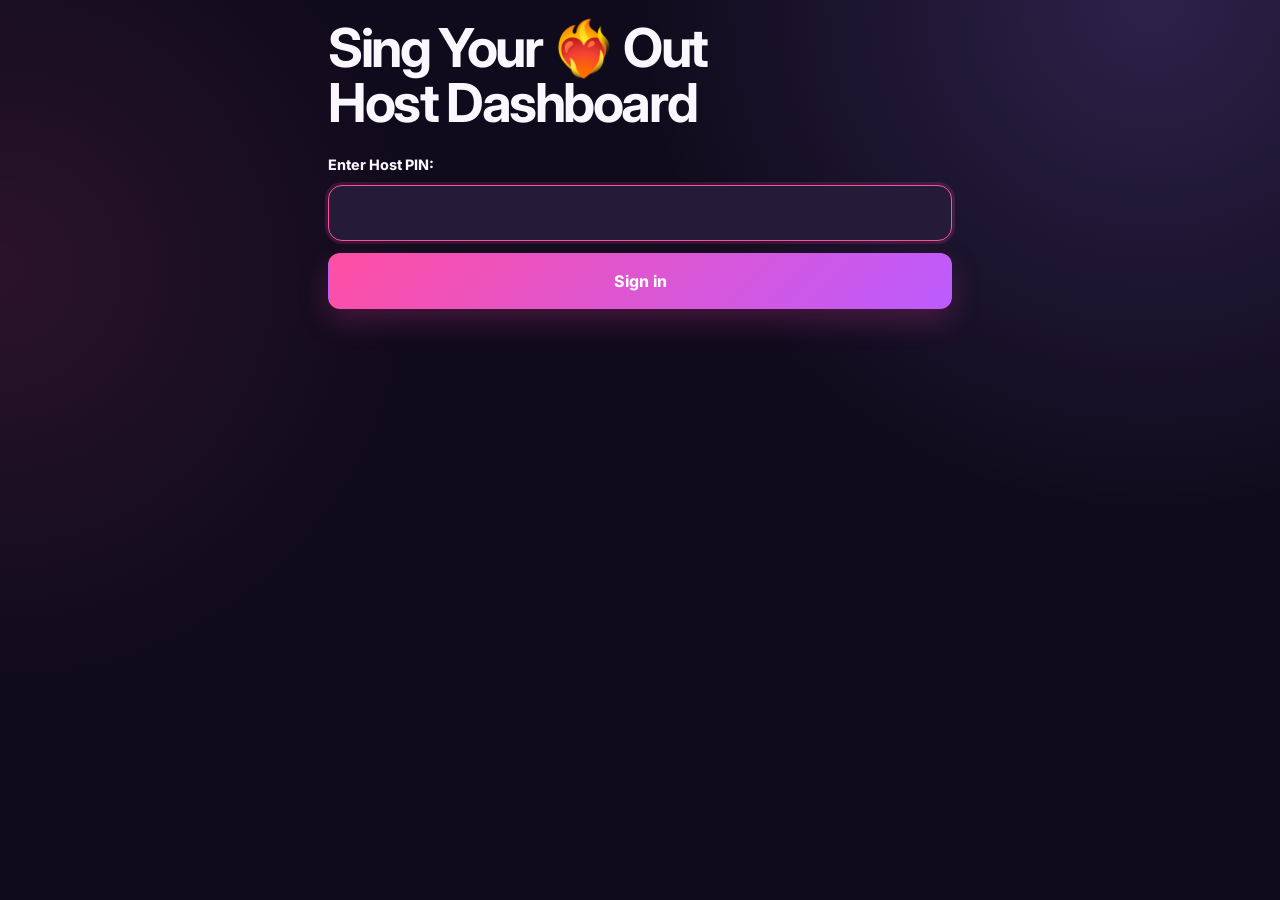
==== admin/index.html @ a412c14e "update default volume to 90% in admin controls and tests" ====
<!doctype html>
<html lang="en">

<head>
  <meta charset="utf-8">
  <meta name="viewport" content="width=device-width,initial-scale=1">
  <meta name="referrer" content="no-referrer">
  <meta http-equiv="Content-Security-Policy"
    content="default-src 'self'; connect-src https://karaoke-search-relay.oldschoolvirgo.workers.dev; script-src 'self'; style-src 'self'; base-uri 'none'; form-action 'none'">
  <title>Sing Your ❤️‍🔥 Out | Host Dashboard</title>
  <link rel="stylesheet" href="admin.css">
  <link rel="icon" type="image/x-icon" href="../favicon.ico" />
  <script src="admin.js" defer></script>
</head>

<body>
  <main>
    <header>
      <h1>Sing Your ❤️‍🔥 Out<br>Host Dashboard</h1>
    </header>
    <p id="message" role="status" aria-live="polite"></p>
    <form id="login-form">
      <label for="pin">Enter Host PIN:</label>
      <input id="pin" type="password" inputmode="numeric" pattern="[0-9]{6}" minlength="6" maxlength="6"
        autocomplete="off" required>
      <button id="login-button" type="submit">Sign in</button>
    </form>
    <section id="dashboard" hidden>
      <form id="party-form"><label for="party">Party ID</label>
        <input id="party" maxlength="80" inputmode="numeric" pattern="[0-9]{1,80}" autocapitalize="none"
          spellcheck="false" required>
        <button type="submit">View party</button>
      </form>
      <h2 id="selected-party">Select a party</h2>
      <p id="freshness">No data loaded</p>
      <section aria-labelledby="volume-heading">
        <h2 id="volume-heading">Volume</h2>
        <div class="volume-controls">
          <button id="volume-down" type="button" aria-label="Decrease volume by 5 percent">-</button>
          <output id="volume-value" aria-live="polite">90%</output>
          <button id="volume-up" type="button" aria-label="Increase volume by 5 percent">+</button>
          <button id="send-volume" type="button" disabled>Set</button>
        </div>
        <p id="volume-status" role="status">Choose a volume, then press Set.</p>
      </section>
      <section>
        <h2>Loudness</h2>
        <button id="send-off" type="button" aria-pressed="false" disabled>Off</button>
        <button id="send-quiet" type="button" aria-pressed="false" disabled>Quiet</button>
        <button id="send-normal" type="button" aria-pressed="false" disabled>Normal</button>
        <button id="send-loud" type="button" aria-pressed="false" disabled>Loud</button>
        <p id="loudness-state" role="status">Loudness: Unavailable</p>
        <p class="hint">Quiet, Normal and Loud apply to this song only. Track changes return to Off.
          Confirmed laptop state updates with the dashboard.</p>
        <p id="command-status" role="status">No command sent.</p>
      </section>
      <form id="announcement-form" aria-labelledby="announcement-heading">
        <h2 id="announcement-heading">Announcement</h2>
        <label for="announcement-title">Title</label><input id="announcement-title" type="text">
        <label for="announcement-message">Message</label><textarea id="announcement-message" rows="3"></textarea>
        <p class="hint">Keep announcements concise for easy reading on guest phones.</p>
        <button id="announcement-send" type="submit" disabled>Send Announcement</button>
        <p id="announcement-status" role="status" aria-live="polite"></p>
      </form>
      <section aria-labelledby="estimate-title">
        <h2 id="estimate-title">Estimated Queue</h2>
        <p id="estimate-count">Queue not loaded</p>
        <p id="estimate-duration">Duration unavailable</p>
        <p id="estimate-end">Est. end: --</p>
        <p id="estimate-unknown" class="hint"></p>
        <p class="hint">Approximate, assuming continuous playback. Includes full playing-song durations.</p>
      </section>
      <section>
        <h2>Player</h2>
        <div class="player-controls">
          <button id="send-restart" type="button" disabled>RESTART</button>
          <button id="send-play-pause" type="button" disabled>PLAY / PAUSE</button><button id="send-next" type="button"
            disabled>NEXT</button>
          <button id="send-reshuffle" type="button" disabled>RESHUFFLE</button>
        </div>
      </section>
      <form id="settings-form">
        <label for="song-limit">Max Songs Per Guest</label>
        <input id="song-limit" type="number" min="1" max="20" step="1" required disabled>
        <p id="settings-current" class="hint">Current limit: not loaded</p>
        <button id="settings-save" type="submit" disabled>Save</button>
        <p id="queue-state-current" class="hint">Queue status: not loaded</p>
        <button id="queue-state-action" type="button" disabled>Close queue</button>
        <p id="settings-message" role="status" aria-live="polite"></p>
      </form>
      <section>
        <h2>Worker</h2>
        <p id="worker-status">No data loaded</p>
        <p id="worker-contact"></p>
        <p id="current-uri"></p>
      </section>
      <section aria-label="Party lifecycle">
        <p id="party-status">Select a party</p>
        <p id="party-times"></p>
        <button id="party-start" type="button" hidden>Start Party</button>
        <button id="party-end" type="button" hidden>End Party</button>
        <p id="party-message" role="status"></p>
        <dialog id="party-end-dialog">
          <p>End this party permanently? This Party ID can never be started again. Existing Spotify playback is not
            cleared.</p>
          <button id="party-end-cancel" type="button">Cancel</button>
          <button id="party-end-confirm" type="button">End Party permanently</button>
        </dialog>
      </section>
      <section>
        <h2>Playing - D1 state</h2>
        <p class="hint">May include historical playing rows. Spotify's loaded track is shown separately.</p>
        <ul id="playing"></ul>
      </section>
      <section>
        <h2>Up next</h2>
        <ul id="up-next"></ul>
      </section>
      <section>
        <h2>Waiting</h2>
        <p id="reorder-help" class="hint">Drag a Move handle to reorder waiting songs. With a keyboard, press Space or
          Enter to pick up, use arrow keys to move, then Space or Enter to save. Escape cancels. Up Next is committed.
        </p>
        <p id="queue-message" role="status" aria-live="polite"></p>
        <ul id="waiting"></ul>
      </section>
      <dialog id="queue-dialog" aria-labelledby="queue-title" aria-describedby="queue-context">
        <form id="queue-form">
          <h2 id="queue-title">Edit Singer</h2>
          <p id="queue-context"></p>
          <div id="queue-singer-field"><label for="queue-singer">Singer name</label>
            <input id="queue-singer" maxlength="40" autocomplete="off" required>
          </div>
          <p id="queue-error" role="alert"></p>
          <div class="queue-controls"><button id="queue-cancel" type="button">Cancel</button><button id="queue-save"
              type="submit">Save</button></div>
        </form>
      </dialog>
      <br>
      <button id="logout" type="button">Sign out</button>
    </section>
  </main>
</body>

</html>
---- admin/admin.css ----
/* Share the guest page's font, palette, background, headings, and input styles. */
@import url("../styles.css");

main {
    width: min(100%, 680px);
    min-height: 100vh;
    margin: 0 auto;
    padding: 20px 18px 40px;
}

header {
    margin-bottom: 26px;
}

header>p {
    margin: 14px 0 0;
    color: var(--muted);
    line-height: 1.55;
}

h2 {
    margin: 0 0 14px;
    font-size: 1.05rem;
}

section {
    margin-top: 24px;
}

#dashboard>section,
#settings-form,
#announcement-form {
    padding: 18px;
    border: 1px solid var(--border);
    border-radius: 18px;
    background: rgba(27, 20, 43, 0.92);
}

form {
    display: grid;
    gap: 12px;
    margin: 24px 0;
}

form label {
    margin-bottom: 0;
}

form h2,
form p {
    margin: 0;
}

#queue-singer-field label {
    margin-bottom: 9px;
}

input,
textarea,
button {
    min-width: 0;
    font: inherit;
}

textarea {
    width: 100%;
    min-height: 112px;
    padding: 14px 15px;
    border: 1px solid var(--border);
    border-radius: 14px;
    outline: 0;
    background: var(--surface-raised);
    color: var(--text);
    resize: vertical;
}

textarea:focus {
    border-color: var(--accent);
    box-shadow: 0 0 0 3px rgba(255, 79, 163, 0.15);
}

input::placeholder,
textarea::placeholder {
    color: #998da9;
}

button {
    min-height: 44px;
    max-width: 100%;
    padding: 10px 15px;
    border: 1px solid var(--border);
    border-radius: 12px;
    background: #f6efff;
    color: #1b1029;
    font-weight: 750;
    overflow-wrap: anywhere;
}

button[type="submit"],
#send-volume,
#party-start,
button[aria-pressed="true"] {
    border-color: transparent;
    background: linear-gradient(135deg, var(--accent), #bc5cff);
    color: white;
    box-shadow: 0 12px 28px rgba(221, 55, 149, 0.25);
}

form>button[type="submit"] {
    width: 100%;
    min-height: 56px;
}

#logout,
#queue-cancel,
#party-end-cancel,
.queue-controls button,
.queue-drag-handle {
    background: transparent;
    color: #ff91c5;
}

#queue-save {
    color: white;
    background: linear-gradient(135deg, var(--accent), #bc5cff);
}

#party-end,
#party-end-confirm {
    border-color: rgba(255, 142, 170, 0.38);
    background: transparent;
    color: var(--danger);
    box-shadow: none;
}

button:focus-visible {
    outline: 2px solid #f6efff;
    outline-offset: 2px;
}

button:disabled {
    background: var(--surface-raised);
    color: var(--muted);
    box-shadow: none;
    cursor: not-allowed;
    opacity: 0.65;
}

#pin {
    letter-spacing: 0.5em;
    font-size: 1.5rem;
}

#logout {
    display: block;
    margin-left: auto;
}

p,
li {
    line-height: 1.55;
}

.hint,
#freshness,
#party-times,
#worker-contact,
#current-uri,
#queue-context {
    color: var(--muted);
}

.hint,
#freshness {
    font-size: 0.82rem;
}

#message,
#queue-error,
#queue-message {
    color: var(--danger);
}

ul {
    display: grid;
    gap: 12px;
    padding: 0;
    list-style: none;
}

li {
    min-width: 0;
    padding: 12px;
    border: 1px solid var(--border);
    border-radius: 18px;
    background: var(--surface);
    overflow-wrap: anywhere;
}

.player-controls,
.volume-controls,
.queue-controls {
    display: flex;
    flex-wrap: wrap;
    gap: 8px;
}

.player-controls>button,
.queue-controls>button {
    flex: 1 1 auto;
}

.queue-controls {
    margin-top: 8px;
}

.volume-controls {
    align-items: center;
}

#volume-value {
    min-width: 4ch;
    text-align: center;
    font-weight: 750;
}

dialog {
    width: min(calc(100% - 36px), 440px);
    max-height: calc(100% - 36px);
    overflow-y: auto;
    padding: 25px;
    border: 1px solid var(--border);
    border-radius: 20px;
    background: var(--surface-raised);
    color: var(--text);
    box-shadow: 0 28px 80px rgba(0, 0, 0, 0.58);
}

dialog::backdrop {
    background: rgba(8, 5, 15, 0.78);
    backdrop-filter: blur(4px);
}

dialog form {
    margin: 0;
}

dialog h2 {
    font-size: 1.45rem;
}

#party-end-dialog>button {
    width: 100%;
    margin-top: 10px;
}

.queue-drag-handle {
    touch-action: none;
    cursor: grab;
    min-width: 64px;
    user-select: none;
}

.queue-dragging {
    background: var(--surface-raised);
    outline: 2px solid var(--accent);
}

.queue-dragging .queue-drag-handle {
    cursor: grabbing;
}

.queue-pending {
    opacity: 0.65;
}

@media (min-width: 540px) {
    main {
        padding-inline: 28px;
    }
}

#logout {
    display: block;
    margin: 0 auto;
}
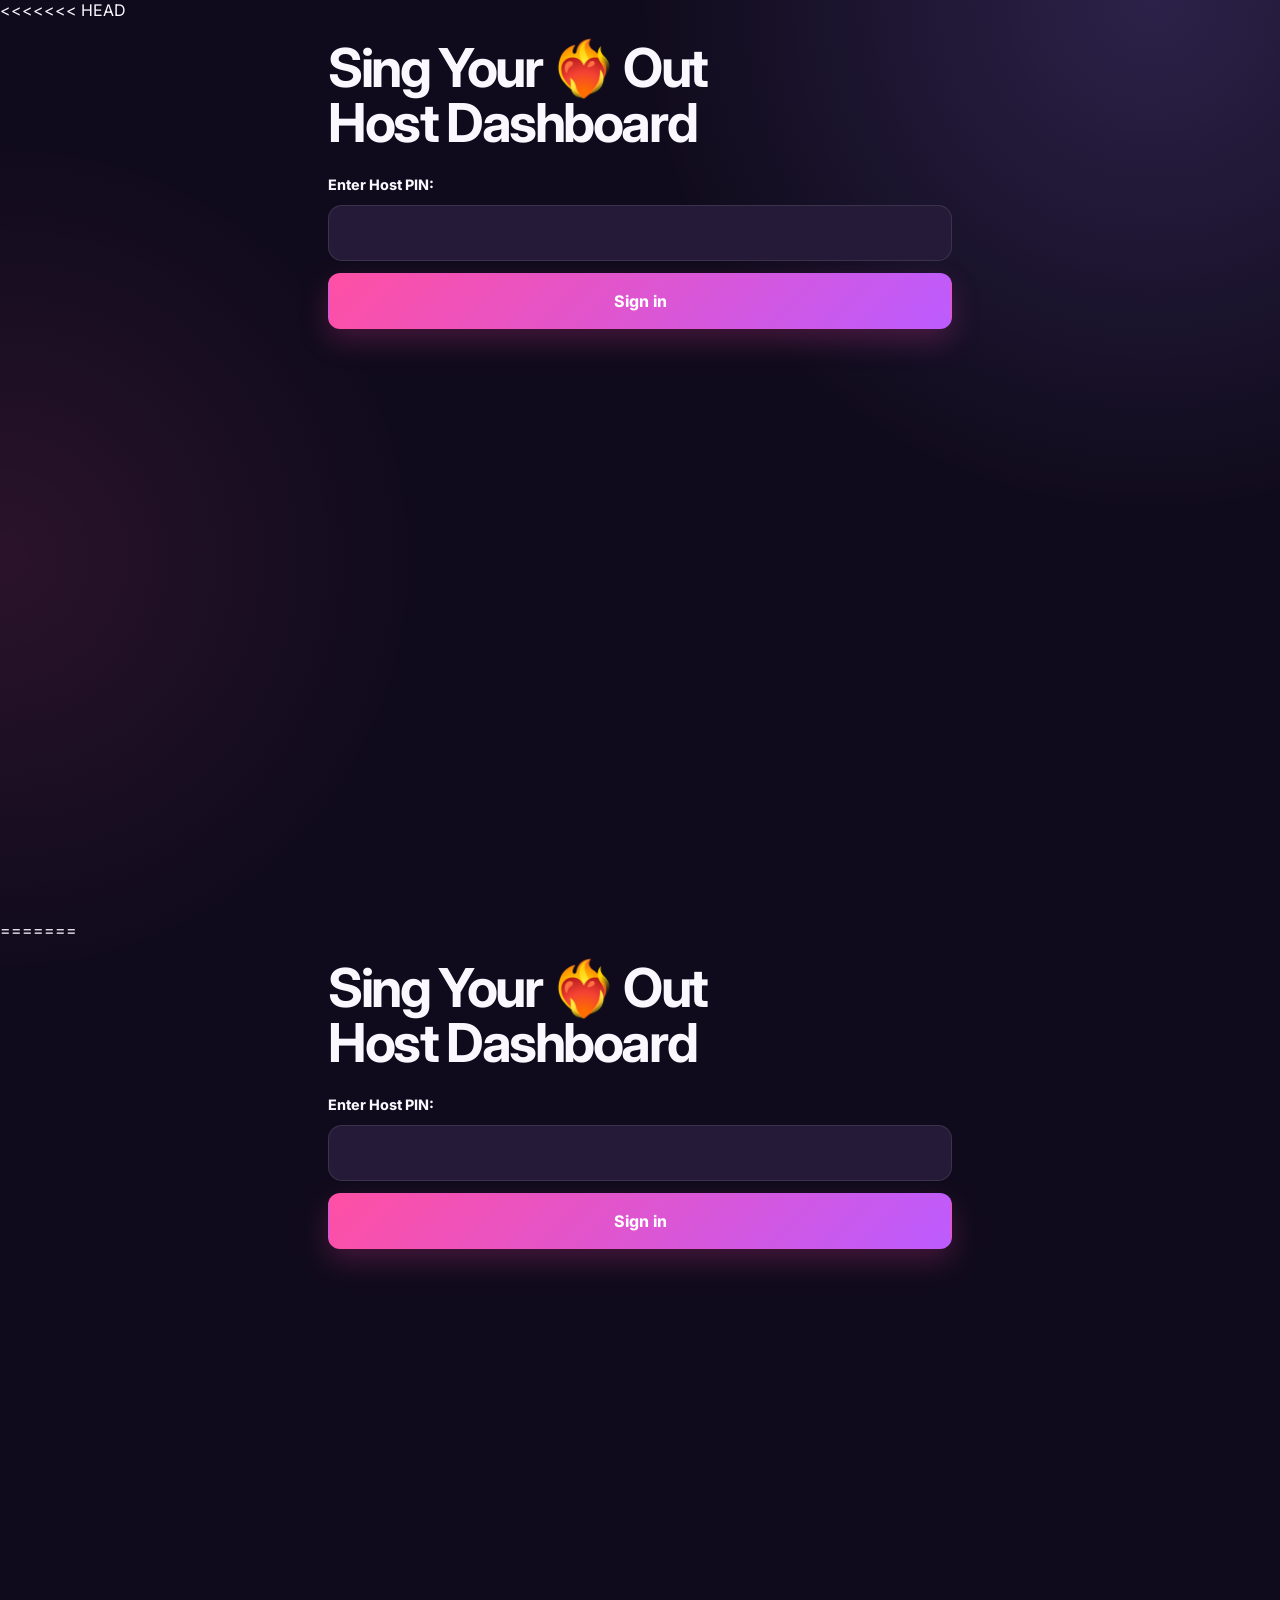
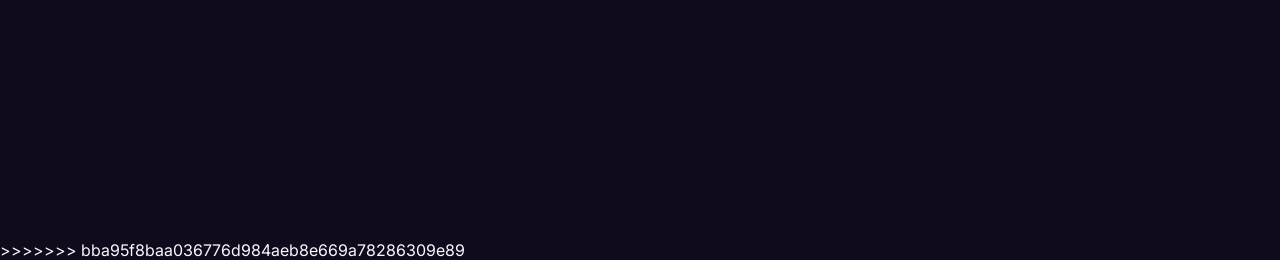
==== commit 04bf3343: "Merge branch 'main' of https://github.com/oldschoolvirgo/Spotify-Karaoke-SYHO" ====
--- a/admin/index.html
+++ b/admin/index.html
@@ -1,3 +1,4 @@
+<<<<<<< HEAD
 <!doctype html>
 <html lang="en">
 
@@ -7,7 +8,7 @@
   <meta name="referrer" content="no-referrer">
   <meta http-equiv="Content-Security-Policy"
     content="default-src 'self'; connect-src https://karaoke-search-relay.oldschoolvirgo.workers.dev; script-src 'self'; style-src 'self'; base-uri 'none'; form-action 'none'">
-  <title>Sing Your ❤️‍🔥 Out | Host Dashboard</title>
+  <title>Sing Your &#10084;&#65039;&#8205;&#128293; Out | Host Dashboard</title>
   <link rel="stylesheet" href="admin.css">
   <link rel="icon" type="image/x-icon" href="../favicon.ico" />
   <script src="admin.js" defer></script>
@@ -16,7 +17,7 @@
 <body>
   <main>
     <header>
-      <h1>Sing Your ❤️‍🔥 Out<br>Host Dashboard</h1>
+      <h1>Sing Your &#10084;&#65039;&#8205;&#128293; Out<br>Host Dashboard</h1>
     </header>
     <p id="message" role="status" aria-live="polite"></p>
     <form id="login-form">
@@ -44,24 +45,15 @@
         <p id="volume-status" role="status">Choose a volume, then press Set.</p>
       </section>
       <section>
-        <h2>Loudness</h2>
-        <button id="send-off" type="button" aria-pressed="false" disabled>Off</button>
-        <button id="send-quiet" type="button" aria-pressed="false" disabled>Quiet</button>
-        <button id="send-normal" type="button" aria-pressed="false" disabled>Normal</button>
-        <button id="send-loud" type="button" aria-pressed="false" disabled>Loud</button>
-        <p id="loudness-state" role="status">Loudness: Unavailable</p>
-        <p class="hint">Quiet, Normal and Loud apply to this song only. Track changes return to Off.
-          Confirmed laptop state updates with the dashboard.</p>
+        <h2>Player</h2>
+        <div class="player-controls">
+          <button id="send-restart" type="button" disabled>RESTART</button>
+          <button id="send-play-pause" type="button" disabled>PLAY / PAUSE</button><button id="send-next" type="button"
+            disabled>NEXT</button>
+          <button id="send-reshuffle" type="button" disabled>RESHUFFLE</button>
+        </div>
         <p id="command-status" role="status">No command sent.</p>
       </section>
-      <form id="announcement-form" aria-labelledby="announcement-heading">
-        <h2 id="announcement-heading">Announcement</h2>
-        <label for="announcement-title">Title</label><input id="announcement-title" type="text">
-        <label for="announcement-message">Message</label><textarea id="announcement-message" rows="3"></textarea>
-        <p class="hint">Keep announcements concise for easy reading on guest phones.</p>
-        <button id="announcement-send" type="submit" disabled>Send Announcement</button>
-        <p id="announcement-status" role="status" aria-live="polite"></p>
-      </form>
       <section aria-labelledby="estimate-title">
         <h2 id="estimate-title">Estimated Queue</h2>
         <p id="estimate-count">Queue not loaded</p>
@@ -70,15 +62,18 @@
         <p id="estimate-unknown" class="hint"></p>
         <p class="hint">Approximate, assuming continuous playback. Includes full playing-song durations.</p>
       </section>
-      <section>
-        <h2>Player</h2>
-        <div class="player-controls">
-          <button id="send-restart" type="button" disabled>RESTART</button>
-          <button id="send-play-pause" type="button" disabled>PLAY / PAUSE</button><button id="send-next" type="button"
-            disabled>NEXT</button>
-          <button id="send-reshuffle" type="button" disabled>RESHUFFLE</button>
-        </div>
-      </section>
+      <form id="announcement-form" aria-labelledby="announcement-heading">
+        <h2 id="announcement-heading">Announcement</h2>
+        <label for="announcement-preset">Announcement preset</label>
+        <select id="announcement-preset">
+          <option value="">Choose a preset...</option>
+        </select>
+        <label for="announcement-title">Title</label><input id="announcement-title" type="text">
+        <label for="announcement-message">Message</label><textarea id="announcement-message" rows="3"></textarea>
+        <p class="hint">Keep announcements concise for easy reading on guest phones.</p>
+        <button id="announcement-send" type="submit" disabled>Send Announcement</button>
+        <p id="announcement-status" role="status" aria-live="polite"></p>
+      </form>
       <form id="settings-form">
         <label for="song-limit">Max Songs Per Guest</label>
         <input id="song-limit" type="number" min="1" max="20" step="1" required disabled>
@@ -143,3 +138,144 @@
 </body>
 
 </html>
+=======
+<!doctype html>
+<html lang="en">
+
+<head>
+  <meta charset="utf-8">
+  <meta name="viewport" content="width=device-width,initial-scale=1">
+  <meta name="referrer" content="no-referrer">
+  <meta http-equiv="Content-Security-Policy"
+    content="default-src 'self'; connect-src https://karaoke-search-relay.oldschoolvirgo.workers.dev; script-src 'self'; style-src 'self'; base-uri 'none'; form-action 'none'">
+  <title>Sing Your &#10084;&#65039;&#8205;&#128293; Out | Host Dashboard</title>
+  <link rel="stylesheet" href="admin.css">
+  <link rel="icon" type="image/x-icon" href="../favicon.ico" />
+  <script src="admin.js" defer></script>
+</head>
+
+<body>
+  <main>
+    <header>
+      <h1>Sing Your &#10084;&#65039;&#8205;&#128293; Out<br>Host Dashboard</h1>
+    </header>
+    <p id="message" role="status" aria-live="polite"></p>
+    <form id="login-form">
+      <label for="pin">Enter Host PIN:</label>
+      <input id="pin" type="password" inputmode="numeric" pattern="[0-9]{6}" minlength="6" maxlength="6"
+        autocomplete="off" required>
+      <button id="login-button" type="submit">Sign in</button>
+    </form>
+    <section id="dashboard" hidden>
+      <form id="party-form"><label for="party">Party ID</label>
+        <input id="party" maxlength="80" inputmode="numeric" pattern="[0-9]{1,80}" autocapitalize="none"
+          spellcheck="false" required>
+        <button type="submit">View party</button>
+      </form>
+      <h2 id="selected-party">Select a party</h2>
+      <p id="freshness">No data loaded</p>
+      <section aria-labelledby="volume-heading">
+        <h2 id="volume-heading">Volume</h2>
+        <div class="volume-controls">
+          <button id="volume-down" type="button" aria-label="Decrease volume by 5 percent">-</button>
+          <output id="volume-value" aria-live="polite">90%</output>
+          <button id="volume-up" type="button" aria-label="Increase volume by 5 percent">+</button>
+          <button id="send-volume" type="button" disabled>Set</button>
+        </div>
+        <p id="volume-status" role="status">Choose a volume, then press Set.</p>
+      </section>
+      <section>
+        <h2>Player</h2>
+        <div class="player-controls">
+          <button id="send-restart" type="button" disabled>RESTART</button>
+          <button id="send-play-pause" type="button" disabled>PLAY / PAUSE</button><button id="send-next" type="button"
+            disabled>NEXT</button>
+          <button id="send-reshuffle" type="button" disabled>RESHUFFLE</button>
+        </div>
+        <p id="command-status" role="status">No command sent.</p>
+      </section>
+      <section aria-labelledby="estimate-title">
+        <h2 id="estimate-title">Estimated Queue</h2>
+        <p id="estimate-count">Queue not loaded</p>
+        <p id="estimate-duration">Duration unavailable</p>
+        <p id="estimate-end">Est. end: --</p>
+        <p id="estimate-unknown" class="hint"></p>
+        <p class="hint">Approximate, assuming continuous playback. Includes full playing-song durations.</p>
+      </section>
+      <form id="announcement-form" aria-labelledby="announcement-heading">
+        <h2 id="announcement-heading">Announcement</h2>
+        <label for="announcement-preset">Announcement preset</label>
+        <select id="announcement-preset">
+          <option value="">Choose a preset...</option>
+        </select>
+        <label for="announcement-title">Title</label><input id="announcement-title" type="text">
+        <label for="announcement-message">Message</label><textarea id="announcement-message" rows="3"></textarea>
+        <p class="hint">Keep announcements concise for easy reading on guest phones.</p>
+        <button id="announcement-send" type="submit" disabled>Send Announcement</button>
+        <p id="announcement-status" role="status" aria-live="polite"></p>
+      </form>
+      <form id="settings-form">
+        <label for="song-limit">Max Songs Per Guest</label>
+        <input id="song-limit" type="number" min="1" max="20" step="1" required disabled>
+        <p id="settings-current" class="hint">Current limit: not loaded</p>
+        <button id="settings-save" type="submit" disabled>Save</button>
+        <p id="queue-state-current" class="hint">Queue status: not loaded</p>
+        <button id="queue-state-action" type="button" disabled>Close queue</button>
+        <p id="settings-message" role="status" aria-live="polite"></p>
+      </form>
+      <section>
+        <h2>Worker</h2>
+        <p id="worker-status">No data loaded</p>
+        <p id="worker-contact"></p>
+        <p id="current-uri"></p>
+      </section>
+      <section aria-label="Party lifecycle">
+        <p id="party-status">Select a party</p>
+        <p id="party-times"></p>
+        <button id="party-start" type="button" hidden>Start Party</button>
+        <button id="party-end" type="button" hidden>End Party</button>
+        <p id="party-message" role="status"></p>
+        <dialog id="party-end-dialog">
+          <p>End this party permanently? This Party ID can never be started again. Existing Spotify playback is not
+            cleared.</p>
+          <button id="party-end-cancel" type="button">Cancel</button>
+          <button id="party-end-confirm" type="button">End Party permanently</button>
+        </dialog>
+      </section>
+      <section>
+        <h2>Playing - D1 state</h2>
+        <p class="hint">May include historical playing rows. Spotify's loaded track is shown separately.</p>
+        <ul id="playing"></ul>
+      </section>
+      <section>
+        <h2>Up next</h2>
+        <ul id="up-next"></ul>
+      </section>
+      <section>
+        <h2>Waiting</h2>
+        <p id="reorder-help" class="hint">Drag a Move handle to reorder waiting songs. With a keyboard, press Space or
+          Enter to pick up, use arrow keys to move, then Space or Enter to save. Escape cancels. Up Next is committed.
+        </p>
+        <p id="queue-message" role="status" aria-live="polite"></p>
+        <ul id="waiting"></ul>
+      </section>
+      <dialog id="queue-dialog" aria-labelledby="queue-title" aria-describedby="queue-context">
+        <form id="queue-form">
+          <h2 id="queue-title">Edit Singer</h2>
+          <p id="queue-context"></p>
+          <div id="queue-singer-field"><label for="queue-singer">Singer name</label>
+            <input id="queue-singer" maxlength="40" autocomplete="off" required>
+          </div>
+          <p id="queue-error" role="alert"></p>
+          <div class="queue-controls"><button id="queue-cancel" type="button">Cancel</button><button id="queue-save"
+              type="submit">Save</button></div>
+        </form>
+      </dialog>
+      <br>
+      <button id="logout" type="button">Sign out</button>
+    </section>
+  </main>
+</body>
+
+</html>
+>>>>>>> bba95f8baa036776d984aeb8e669a78286309e89
--- a/admin/admin.css
+++ b/admin/admin.css
@@ -56,24 +56,30 @@
 }
 
 input,
+select,
 textarea,
 button {
     min-width: 0;
     font: inherit;
 }
 
+select,
 textarea {
     width: 100%;
-    min-height: 112px;
     padding: 14px 15px;
     border: 1px solid var(--border);
     border-radius: 14px;
     outline: 0;
     background: var(--surface-raised);
     color: var(--text);
+}
+
+textarea {
+    min-height: 112px;
     resize: vertical;
 }
 
+select:focus,
 textarea:focus {
     border-color: var(--accent);
     box-shadow: 0 0 0 3px rgba(255, 79, 163, 0.15);
--- a/admin/admin.css
+++ b/admin/admin.css
@@ -56,24 +56,30 @@
 }
 
 input,
+select,
 textarea,
 button {
     min-width: 0;
     font: inherit;
 }
 
+select,
 textarea {
     width: 100%;
-    min-height: 112px;
     padding: 14px 15px;
     border: 1px solid var(--border);
     border-radius: 14px;
     outline: 0;
     background: var(--surface-raised);
     color: var(--text);
+}
+
+textarea {
+    min-height: 112px;
     resize: vertical;
 }
 
+select:focus,
 textarea:focus {
     border-color: var(--accent);
     box-shadow: 0 0 0 3px rgba(255, 79, 163, 0.15);
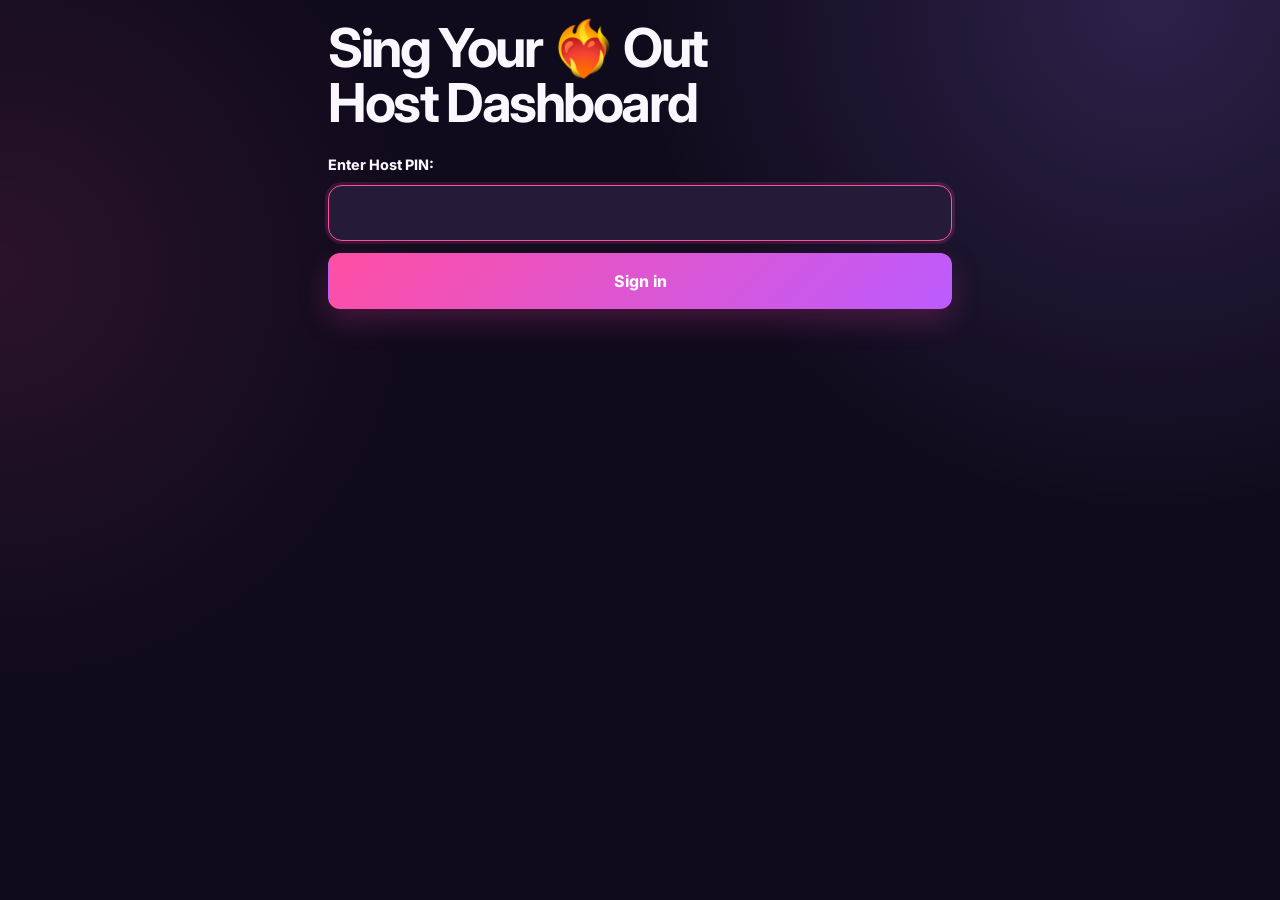
==== commit e193b10c: "fixed the git issue. reordered sections, and youtube video guardrails" ====
--- a/admin/index.html
+++ b/admin/index.html
@@ -1,4 +1,3 @@
-<<<<<<< HEAD
 <!doctype html>
 <html lang="en">
 
@@ -138,144 +137,3 @@
 </body>
 
 </html>
-=======
-<!doctype html>
-<html lang="en">
-
-<head>
-  <meta charset="utf-8">
-  <meta name="viewport" content="width=device-width,initial-scale=1">
-  <meta name="referrer" content="no-referrer">
-  <meta http-equiv="Content-Security-Policy"
-    content="default-src 'self'; connect-src https://karaoke-search-relay.oldschoolvirgo.workers.dev; script-src 'self'; style-src 'self'; base-uri 'none'; form-action 'none'">
-  <title>Sing Your &#10084;&#65039;&#8205;&#128293; Out | Host Dashboard</title>
-  <link rel="stylesheet" href="admin.css">
-  <link rel="icon" type="image/x-icon" href="../favicon.ico" />
-  <script src="admin.js" defer></script>
-</head>
-
-<body>
-  <main>
-    <header>
-      <h1>Sing Your &#10084;&#65039;&#8205;&#128293; Out<br>Host Dashboard</h1>
-    </header>
-    <p id="message" role="status" aria-live="polite"></p>
-    <form id="login-form">
-      <label for="pin">Enter Host PIN:</label>
-      <input id="pin" type="password" inputmode="numeric" pattern="[0-9]{6}" minlength="6" maxlength="6"
-        autocomplete="off" required>
-      <button id="login-button" type="submit">Sign in</button>
-    </form>
-    <section id="dashboard" hidden>
-      <form id="party-form"><label for="party">Party ID</label>
-        <input id="party" maxlength="80" inputmode="numeric" pattern="[0-9]{1,80}" autocapitalize="none"
-          spellcheck="false" required>
-        <button type="submit">View party</button>
-      </form>
-      <h2 id="selected-party">Select a party</h2>
-      <p id="freshness">No data loaded</p>
-      <section aria-labelledby="volume-heading">
-        <h2 id="volume-heading">Volume</h2>
-        <div class="volume-controls">
-          <button id="volume-down" type="button" aria-label="Decrease volume by 5 percent">-</button>
-          <output id="volume-value" aria-live="polite">90%</output>
-          <button id="volume-up" type="button" aria-label="Increase volume by 5 percent">+</button>
-          <button id="send-volume" type="button" disabled>Set</button>
-        </div>
-        <p id="volume-status" role="status">Choose a volume, then press Set.</p>
-      </section>
-      <section>
-        <h2>Player</h2>
-        <div class="player-controls">
-          <button id="send-restart" type="button" disabled>RESTART</button>
-          <button id="send-play-pause" type="button" disabled>PLAY / PAUSE</button><button id="send-next" type="button"
-            disabled>NEXT</button>
-          <button id="send-reshuffle" type="button" disabled>RESHUFFLE</button>
-        </div>
-        <p id="command-status" role="status">No command sent.</p>
-      </section>
-      <section aria-labelledby="estimate-title">
-        <h2 id="estimate-title">Estimated Queue</h2>
-        <p id="estimate-count">Queue not loaded</p>
-        <p id="estimate-duration">Duration unavailable</p>
-        <p id="estimate-end">Est. end: --</p>
-        <p id="estimate-unknown" class="hint"></p>
-        <p class="hint">Approximate, assuming continuous playback. Includes full playing-song durations.</p>
-      </section>
-      <form id="announcement-form" aria-labelledby="announcement-heading">
-        <h2 id="announcement-heading">Announcement</h2>
-        <label for="announcement-preset">Announcement preset</label>
-        <select id="announcement-preset">
-          <option value="">Choose a preset...</option>
-        </select>
-        <label for="announcement-title">Title</label><input id="announcement-title" type="text">
-        <label for="announcement-message">Message</label><textarea id="announcement-message" rows="3"></textarea>
-        <p class="hint">Keep announcements concise for easy reading on guest phones.</p>
-        <button id="announcement-send" type="submit" disabled>Send Announcement</button>
-        <p id="announcement-status" role="status" aria-live="polite"></p>
-      </form>
-      <form id="settings-form">
-        <label for="song-limit">Max Songs Per Guest</label>
-        <input id="song-limit" type="number" min="1" max="20" step="1" required disabled>
-        <p id="settings-current" class="hint">Current limit: not loaded</p>
-        <button id="settings-save" type="submit" disabled>Save</button>
-        <p id="queue-state-current" class="hint">Queue status: not loaded</p>
-        <button id="queue-state-action" type="button" disabled>Close queue</button>
-        <p id="settings-message" role="status" aria-live="polite"></p>
-      </form>
-      <section>
-        <h2>Worker</h2>
-        <p id="worker-status">No data loaded</p>
-        <p id="worker-contact"></p>
-        <p id="current-uri"></p>
-      </section>
-      <section aria-label="Party lifecycle">
-        <p id="party-status">Select a party</p>
-        <p id="party-times"></p>
-        <button id="party-start" type="button" hidden>Start Party</button>
-        <button id="party-end" type="button" hidden>End Party</button>
-        <p id="party-message" role="status"></p>
-        <dialog id="party-end-dialog">
-          <p>End this party permanently? This Party ID can never be started again. Existing Spotify playback is not
-            cleared.</p>
-          <button id="party-end-cancel" type="button">Cancel</button>
-          <button id="party-end-confirm" type="button">End Party permanently</button>
-        </dialog>
-      </section>
-      <section>
-        <h2>Playing - D1 state</h2>
-        <p class="hint">May include historical playing rows. Spotify's loaded track is shown separately.</p>
-        <ul id="playing"></ul>
-      </section>
-      <section>
-        <h2>Up next</h2>
-        <ul id="up-next"></ul>
-      </section>
-      <section>
-        <h2>Waiting</h2>
-        <p id="reorder-help" class="hint">Drag a Move handle to reorder waiting songs. With a keyboard, press Space or
-          Enter to pick up, use arrow keys to move, then Space or Enter to save. Escape cancels. Up Next is committed.
-        </p>
-        <p id="queue-message" role="status" aria-live="polite"></p>
-        <ul id="waiting"></ul>
-      </section>
-      <dialog id="queue-dialog" aria-labelledby="queue-title" aria-describedby="queue-context">
-        <form id="queue-form">
-          <h2 id="queue-title">Edit Singer</h2>
-          <p id="queue-context"></p>
-          <div id="queue-singer-field"><label for="queue-singer">Singer name</label>
-            <input id="queue-singer" maxlength="40" autocomplete="off" required>
-          </div>
-          <p id="queue-error" role="alert"></p>
-          <div class="queue-controls"><button id="queue-cancel" type="button">Cancel</button><button id="queue-save"
-              type="submit">Save</button></div>
-        </form>
-      </dialog>
-      <br>
-      <button id="logout" type="button">Sign out</button>
-    </section>
-  </main>
-</body>
-
-</html>
->>>>>>> bba95f8baa036776d984aeb8e669a78286309e89
